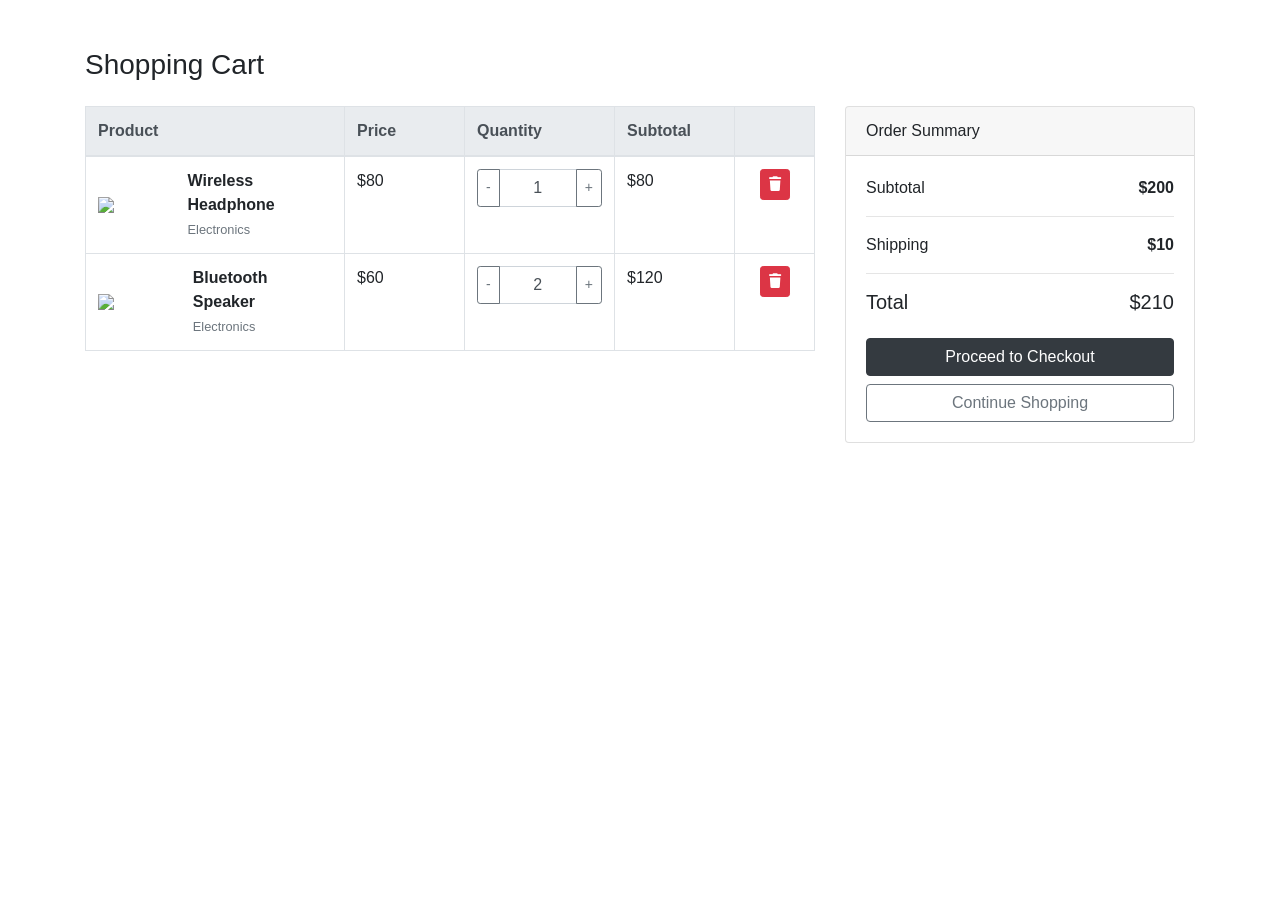
==== cart.html @ b488ecf3 "Add files via upload" ====
<!DOCTYPE html>
<html lang="en">
<head>

    <meta charset="UTF-8">
    <meta name="viewport" content="width=device-width, initial-scale=1">

    <title>Shopping Cart</title>

    <link rel="stylesheet" href="https://cdn.jsdelivr.net/npm/bootstrap@4.6.2/dist/css/bootstrap.min.css">
    <link rel="stylesheet" href="https://cdnjs.cloudflare.com/ajax/libs/font-awesome/6.5.0/css/all.min.css">

</head>

<body>


<div class="container mt-5">

    <h3 class="mb-4">Shopping Cart</h3>

    <div class="row">

        <!-- CART TABLE -->

        <div class="col-md-8">

            <table class="table table-bordered align-middle">

                <thead class="thead-light">

                <tr>
                    <th>Product</th>
                    <th width="120">Price</th>
                    <th width="150">Quantity</th>
                    <th width="120">Subtotal</th>
                    <th width="80"></th>
                </tr>

                </thead>

                <tbody>

                <tr>

                    <td>

                        <div class="d-flex align-items-center">

                            <img src="https://via.placeholder.com/80"
                                 class="mr-3"
                                 style="width:80px">

                            <div>

                                <strong>Wireless Headphone</strong>

                                <br>

                                <small class="text-muted">
                                    Electronics
                                </small>

                            </div>

                        </div>

                    </td>

                    <td>$80</td>

                    <td>

                        <div class="input-group">

                            <div class="input-group-prepend">
                                <button class="btn btn-outline-secondary btn-sm">-</button>
                            </div>

                            <input type="text"
                                   class="form-control text-center"
                                   value="1">

                            <div class="input-group-append">
                                <button class="btn btn-outline-secondary btn-sm">+</button>
                            </div>

                        </div>

                    </td>

                    <td>$80</td>

                    <td class="text-center">

                        <button class="btn btn-sm btn-danger">
                            <i class="fa fa-trash"></i>
                        </button>

                    </td>

                </tr>


                <tr>

                    <td>

                        <div class="d-flex align-items-center">

                            <img src="https://via.placeholder.com/80"
                                 class="mr-3"
                                 style="width:80px">

                            <div>

                                <strong>Bluetooth Speaker</strong>

                                <br>

                                <small class="text-muted">
                                    Electronics
                                </small>

                            </div>

                        </div>

                    </td>

                    <td>$60</td>

                    <td>

                        <div class="input-group">

                            <div class="input-group-prepend">
                                <button class="btn btn-outline-secondary btn-sm">-</button>
                            </div>

                            <input type="text"
                                   class="form-control text-center"
                                   value="2">

                            <div class="input-group-append">
                                <button class="btn btn-outline-secondary btn-sm">+</button>
                            </div>

                        </div>

                    </td>

                    <td>$120</td>

                    <td class="text-center">

                        <button class="btn btn-sm btn-danger">
                            <i class="fa fa-trash"></i>
                        </button>

                    </td>

                </tr>


                </tbody>

            </table>

        </div>


        <!-- CART SUMMARY -->

        <div class="col-md-4">

            <div class="card">

                <div class="card-header">
                    Order Summary
                </div>

                <div class="card-body">

                    <div class="d-flex justify-content-between">

                        <span>Subtotal</span>
                        <strong>$200</strong>

                    </div>

                    <hr>

                    <div class="d-flex justify-content-between">

                        <span>Shipping</span>
                        <strong>$10</strong>

                    </div>

                    <hr>

                    <div class="d-flex justify-content-between">

                        <h5>Total</h5>
                        <h5>$210</h5>

                    </div>

                    <a href="#" class="btn btn-dark btn-block mt-3">
                        Proceed to Checkout
                    </a>

                    <a href="#" class="btn btn-outline-secondary btn-block">
                        Continue Shopping
                    </a>

                </div>

            </div>

        </div>

    </div>

</div>


</body>
</html>
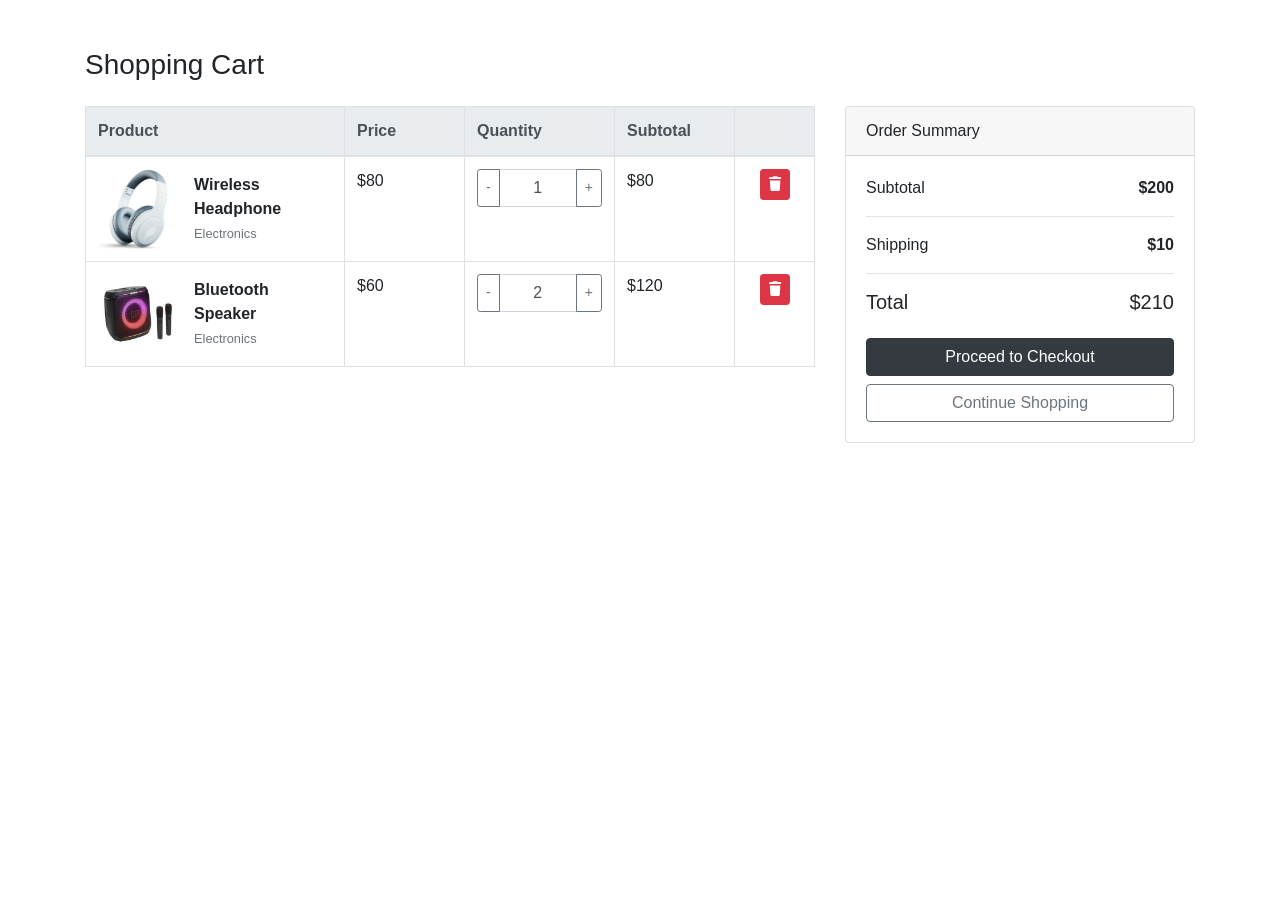
==== commit 7b8f6f54: "Add files via upload" ====
--- a/cart.html
+++ b/cart.html
@@ -47,7 +47,7 @@
 
                         <div class="d-flex align-items-center">
 
-                            <img src="https://via.placeholder.com/80"
+                            <img src="image/1.webp"
                                  class="mr-3"
                                  style="width:80px">
 
@@ -108,7 +108,7 @@
 
                         <div class="d-flex align-items-center">
 
-                            <img src="https://via.placeholder.com/80"
+                            <img src="image/speaker.jpg"
                                  class="mr-3"
                                  style="width:80px">
 
@@ -207,11 +207,11 @@
 
                     </div>
 
-                    <a href="#" class="btn btn-dark btn-block mt-3">
+                    <a href="checkout.html" class="btn btn-dark btn-block mt-3">
                         Proceed to Checkout
                     </a>
 
-                    <a href="#" class="btn btn-outline-secondary btn-block">
+                    <a href="index.html" class="btn btn-outline-secondary btn-block">
                         Continue Shopping
                     </a>
 
